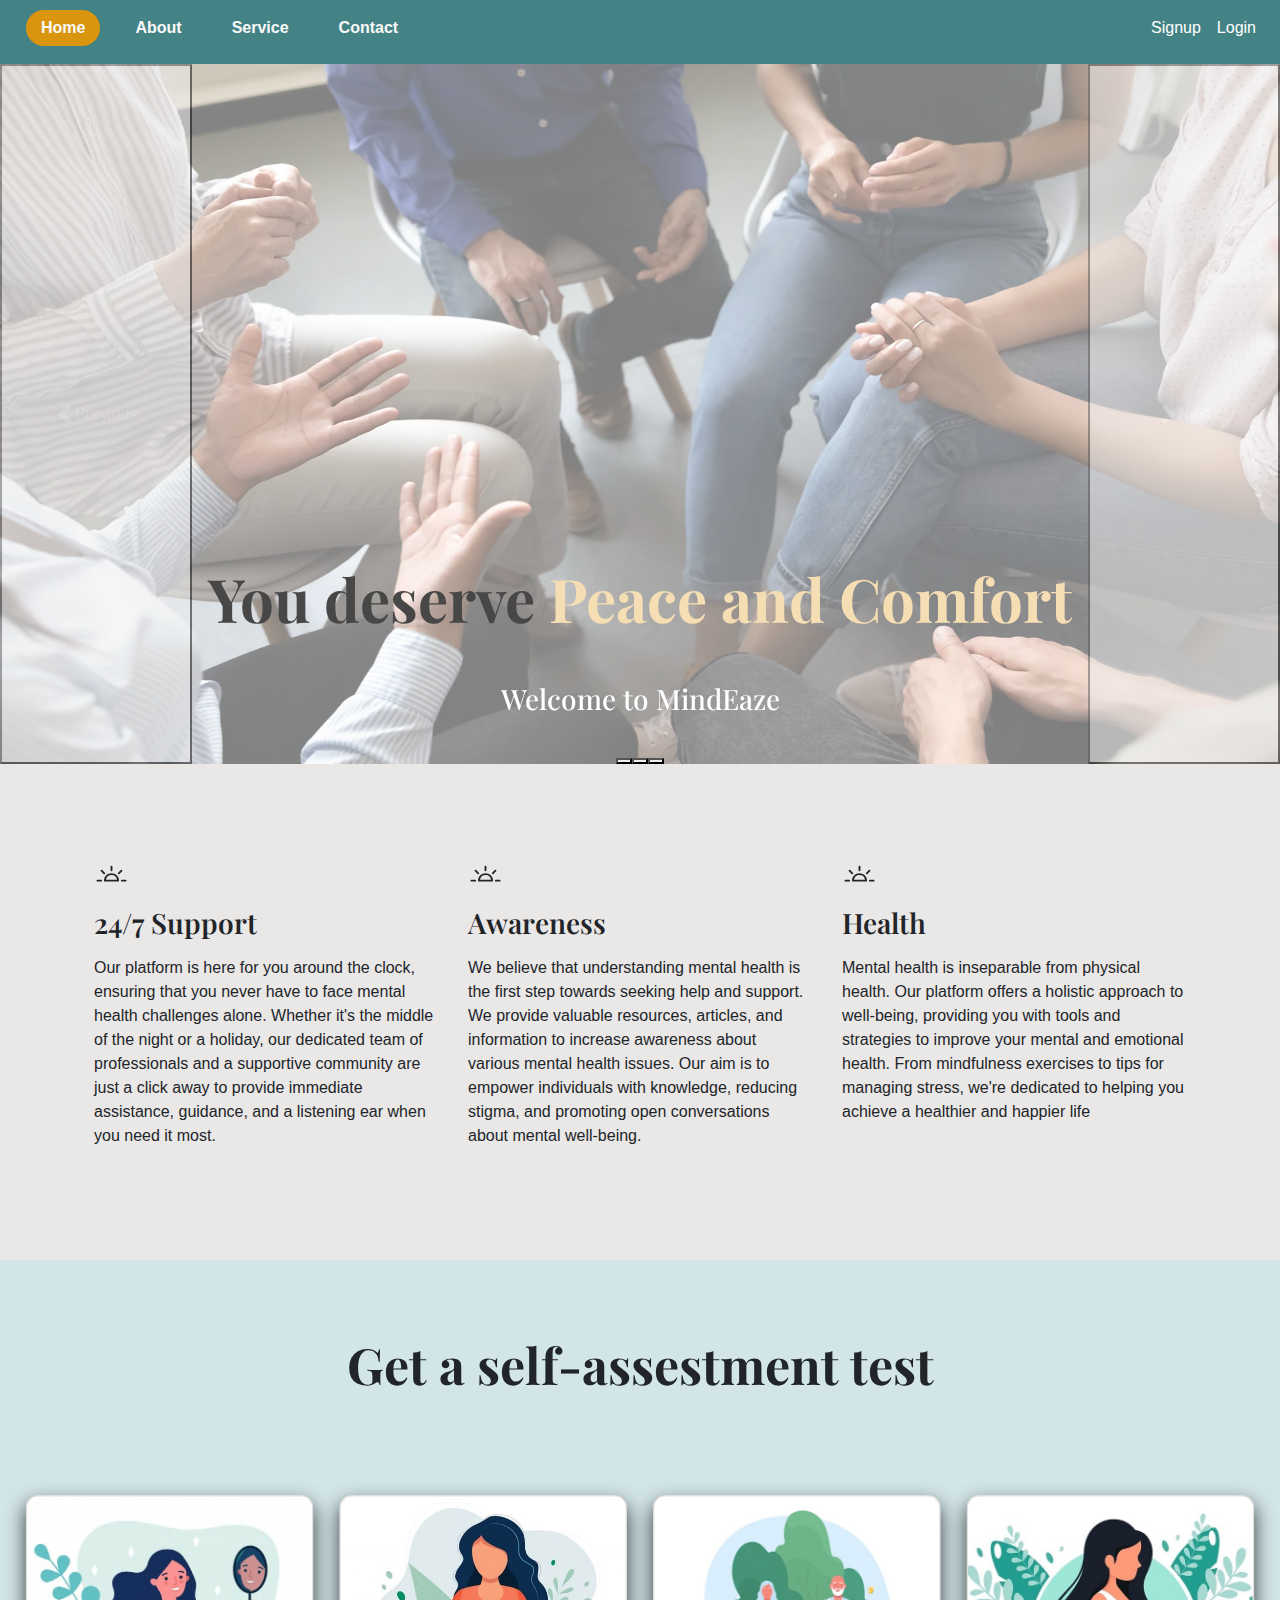
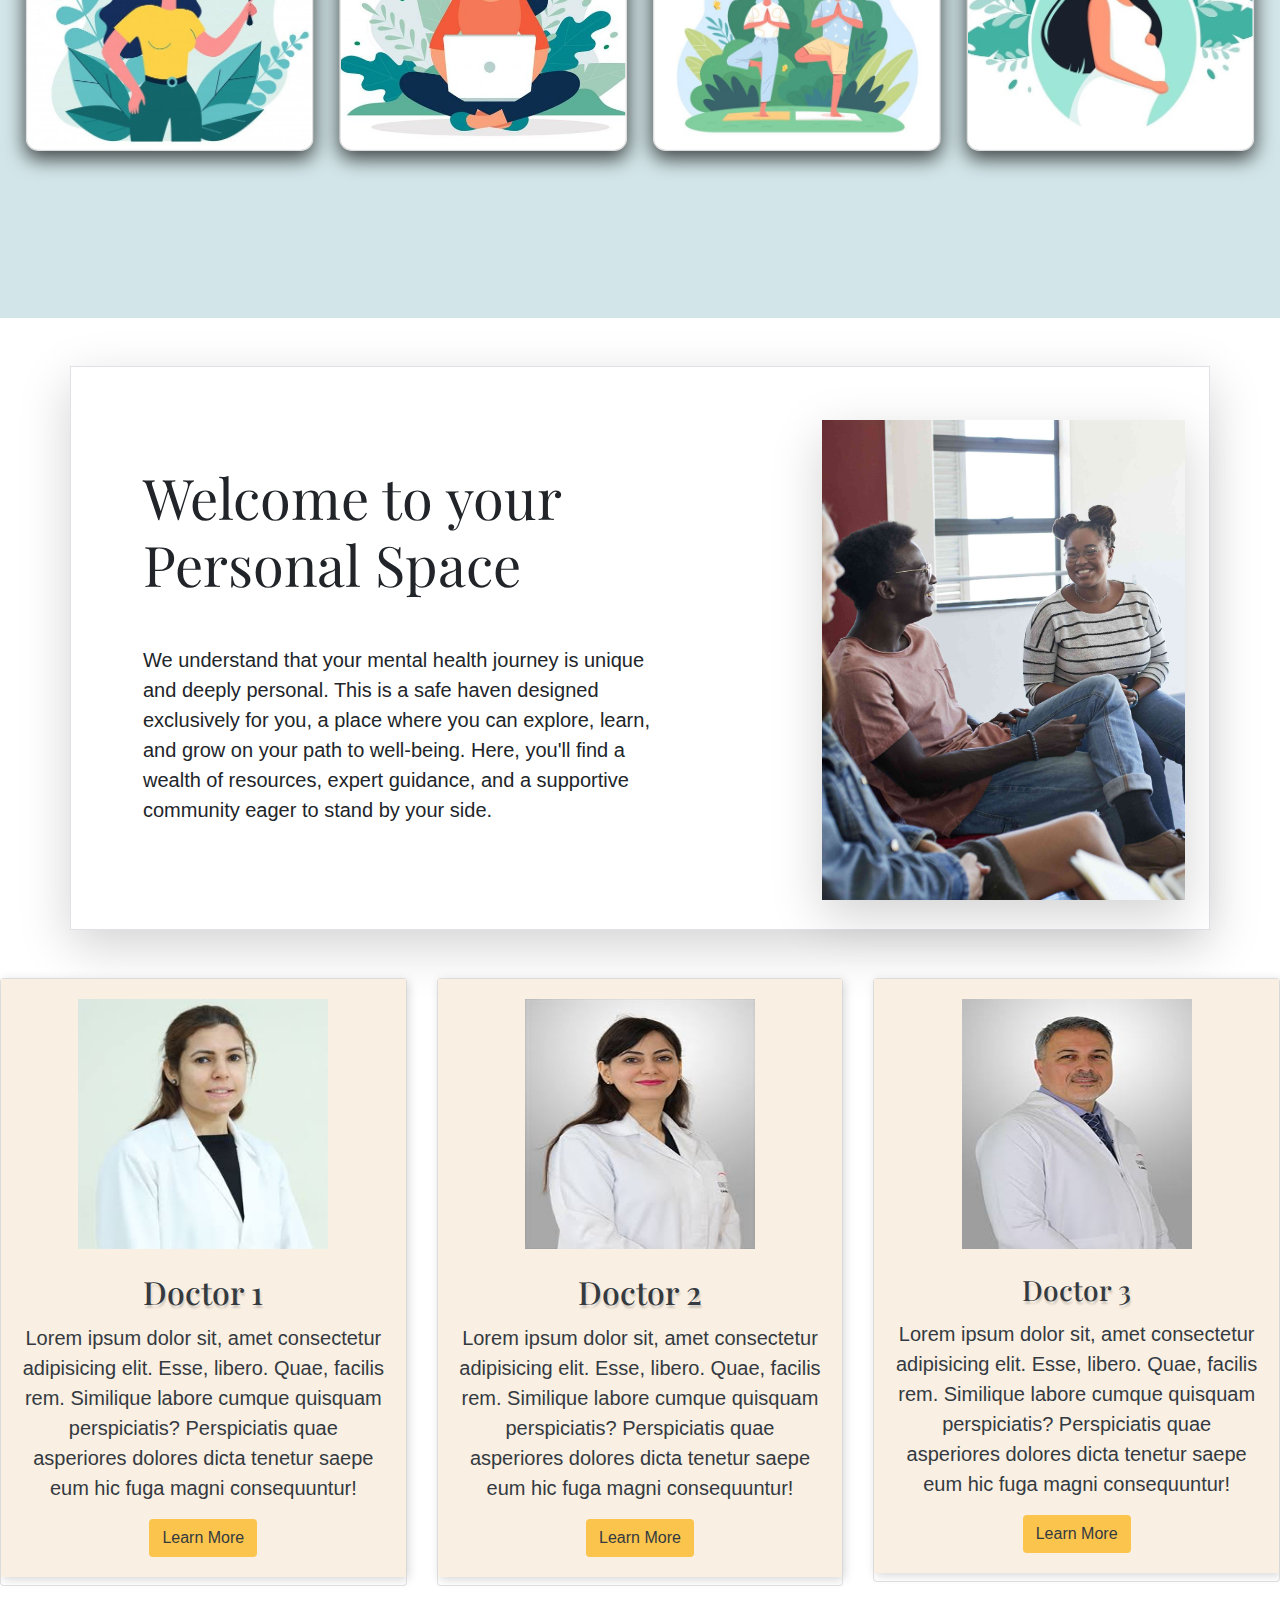
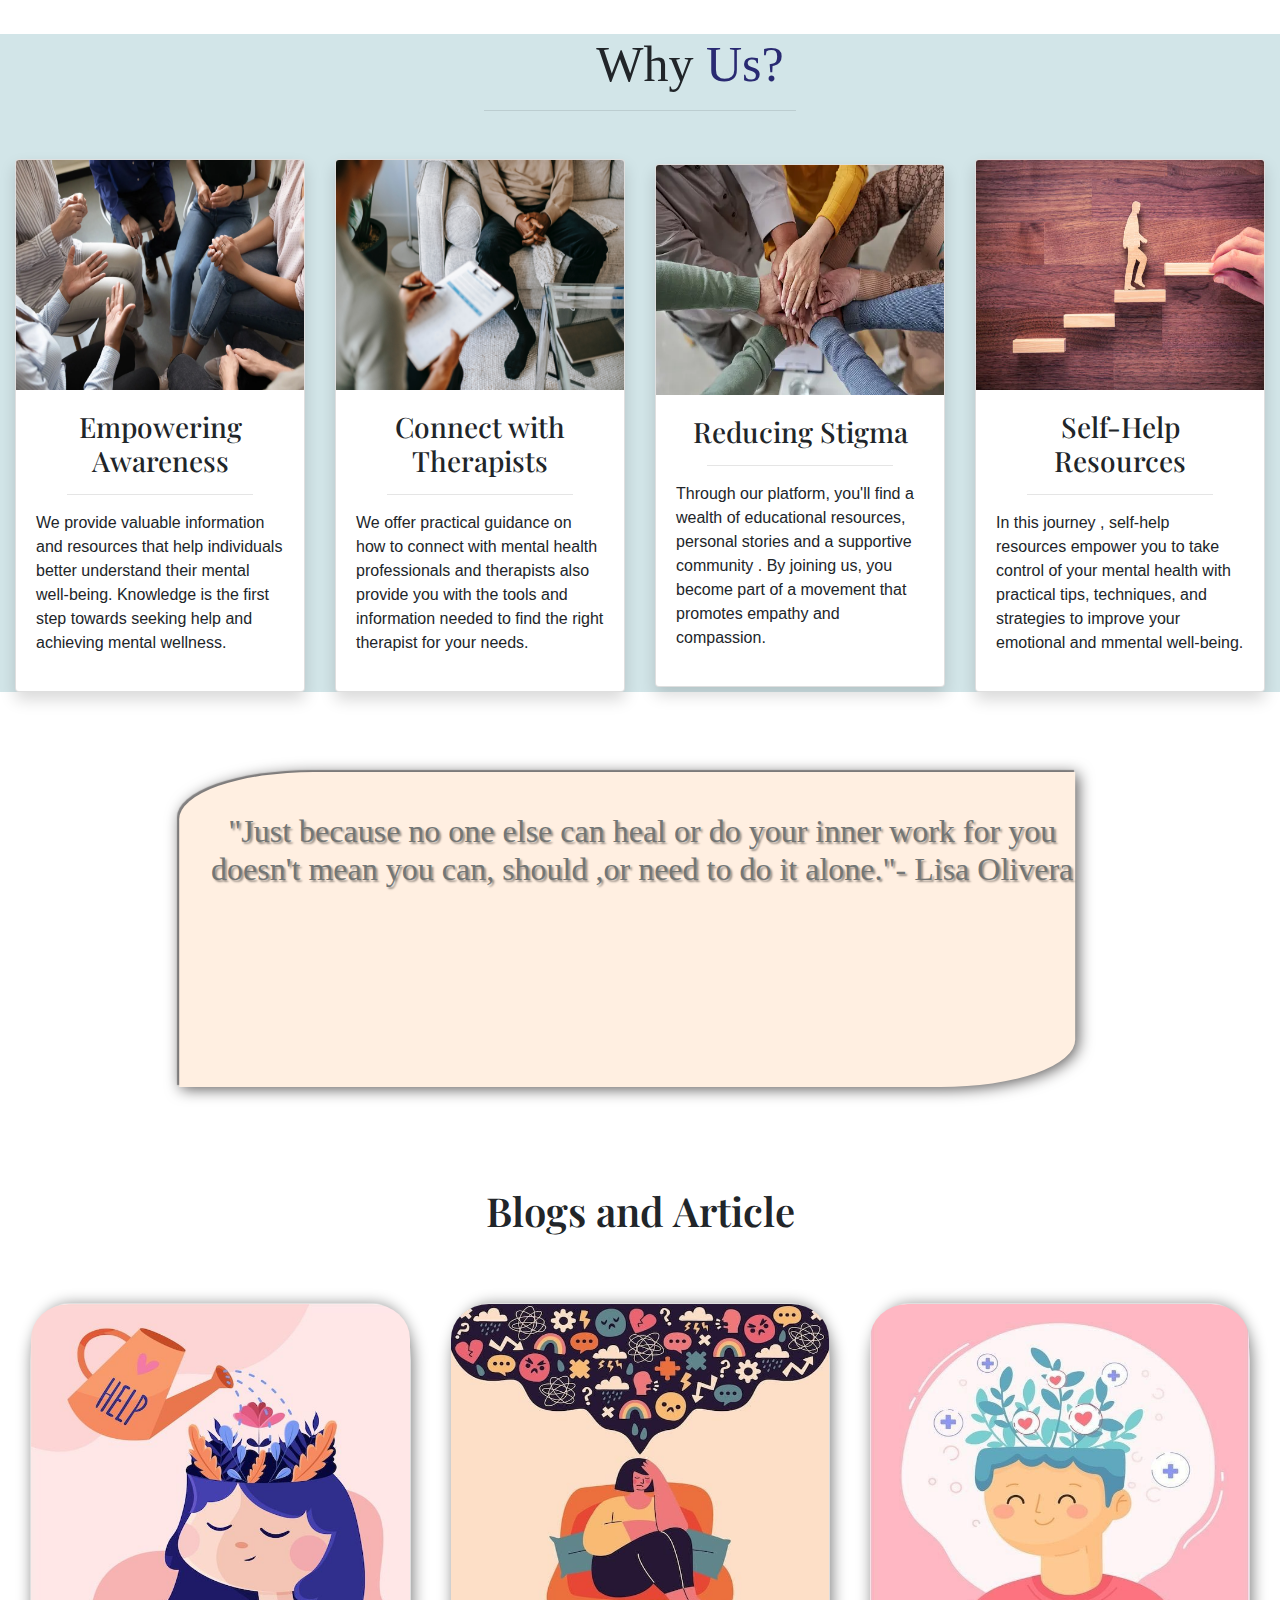
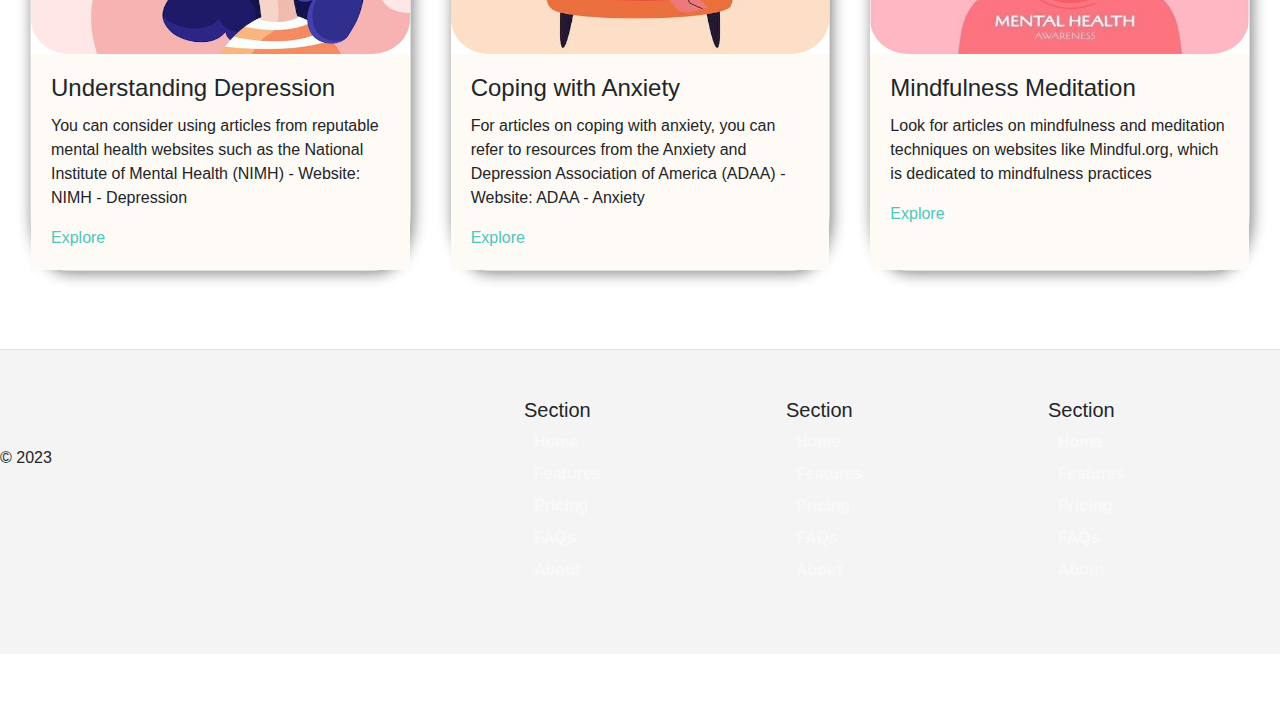
==== mern/public/index.html @ 0c5e336d "included the backend - krishna" ====
<!DOCTYPE html>
<html lang="en">
<head>
    <meta charset="UTF-8">
    <meta name="viewport" content="width=device-width, initial-scale=1.0">
    <link href="https://cdn.jsdelivr.net/npm/bootstrap@5.3.2/dist/css/bootstrap.min.css" rel="stylesheet" integrity="sha384-T3c6CoIi6uLrA9TneNEoa7RxnatzjcDSCmG1MXxSR1GAsXEV/Dwwykc2MPK8M2HN" crossorigin="anonymous">
    <link href="./style.css" rel="stylesheet">
    <link href="./bootstrap.min (1).css" rel="stylesheet">
    <link rel="preconnect" href="https://fonts.googleapis.com">
    <link rel="stylesheet" href="https://cdn.jsdelivr.net/npm/bootstrap-icons@1.11.1/font/bootstrap-icons.css">
    <link href="https://cdn.jsdelivr.net/npm/bootstrap@5.3.2/dist/css/bootstrap.min.css" rel="stylesheet" integrity="sha384-T3c6CoIi6uLrA9TneNEoa7RxnatzjcDSCmG1MXxSR1GAsXEV/Dwwykc2MPK8M2HN" crossorigin="anonymous">
    <!-- Bootstrap CSS -->
    <link href="https://cdn.jsdelivr.net/npm/bootstrap@5.0.0-beta3/dist/css/bootstrap.min.css" rel="stylesheet"
        integrity="sha384-eOJMYsd53ii+scO/bJGFsiCZc+5NDVN2yr8+0RDqr0Ql0h+rP48ckxlpbzKgwra6" crossorigin="anonymous">
<link rel="preconnect" href="https://fonts.gstatic.com" crossorigin>
<link href="https://fonts.googleapis.com/css2?family=Playfair+Display&display=swap" rel="stylesheet">
    <title>Document</title>
    
</head>
<body>
  <!-- navigation bar -->
  <div class="header sticky-top">
    <nav class="navbar navbar-expand-md navbar-light pb-3">
       
        <div> 
             <nav class="nav">
                    <a href="#" class="active">Home</a>
                    <a href="#">About</a> 
                    <a href="#">Service</a>
                    <a href="#">Contact</a>
                </nav>
        </div>


        <button class="navbar-toggler" type="button" data-toggle="collapse" data-target="#my-navbar">
            <span class="navbar-toggler-icon"></span>
        </button>

        <div class="collapse navbar-collapse justify-content-end" id="my-navbar">
          <ul class="navbar-nav">
              <li class="nav-item">
                  <a class="nav-link" href="#" data-toggle="modal" data-target="#signup-modal" style="color: #fff; border-radius: 20px;">
                      <i class="fas fa-user"></i>Signup
                  </a>
              </li>
              <div class="nav-vl"></div>
              <li class="nav-item">
                  <a class="nav-link" href="#" data-toggle="modal" data-target="#login-modal" style="color: #fff; border-radius: 20px;">
                      <i class="fas fa-sign-in-alt"></i>Login
                  </a>
               </li>
           </ul>
       </div>
    </nav>
</div>
    
           <!-- Carousel images slideshow -->
        <section class="second">
          <div id="carouselExampleCaptions" class="carousel slide">
            <div class="carousel-indicators">
              <button type="button" data-bs-target="#carouselExampleCaptions"    data-bs-slide-to="0" class="active" aria-current="true" aria-label="Slide 1"></button>
               <button type="button" data-bs-target="#carouselExampleCaptions" data-bs-slide-to="1" aria-label="Slide 2"></button>
               <button type="button" data-bs-target="#carouselExampleCaptions" data-bs-slide-to="2" aria-label="Slide 3"></button>
            </div>
            <div class="carousel-inner">
              <div class="carousel-item active">
                <img src="./images/doctor3.webp" class="d-block w-100" height="700"  alt="...">
                <div class="carousel-caption d-none d-md-block">
                   <h1 class="abc mb-5">You deserve <span>Peace and Comfort</span></h1>
                   <h3>Welcome to MindEaze</h3> 
                </div>
             </div>
              <div class="carousel-item">
                 <img src="./images/doctor1.jpg" class="d-block w-100 "  height="700" alt="...">
                 <div class="carousel-caption d-none d-md-block">
                  <h5>Second slide label</h5>
                  <p>Some representative placeholder content for the second slide.</p>
                </div>
              </div>
              <div class="carousel-item">
                  <img src="./images/doctor2.jpeg" class="d-block w-100"  height="700" alt="...">
                  <div class="carousel-caption d-none d-md-block">
                  <h5>Third slide label</h5>
                  <p>Some representative placeholder content for the third slide.</p>
                </div>
             </div>
            </div>

            <button class="carousel-control-prev" type="button"   data-bs-target="#carouselExampleCaptions" data-bs-slide="prev">
              <span class="carousel-control-prev-icon" aria-hidden="true"></span>
              <span class="visually-hidden">Previous</span>
            </button>
            <button class="carousel-control-next" type="button" data-bs-target="#carouselExampleCaptions" data-bs-slide="next">
              <span class="carousel-control-next-icon" aria-hidden="true"></span>
              <span class="visually-hidden">Next</span>
            </button>
          </div>  
        </section>

         
        <!-- awareness 24/7support section (just below carousel section) -->
        <section class="third">
            <div class="container px-4 py-5" id="featured-3">  
               <div class="row g-4 py-5 row-cols-1 row-cols-lg-3">
                  <div class="feature col">
                    <div class="feature-icon d-inline-flex align-items-center justify-content-center text-bg-warning bg-gradient fs-2 mb-3">
                        <svg xmlns="http://www.w3.org/2000/svg" width="35" height="30"   fill="currentColor" class="bi bi-brightness-alt-high" viewBox="0 0 16 16">
                            <path d="M8 3a.5.5 0 0 1 .5.5v2a.5.5 0 0 1-1 0v-2A.5.5 0 0 1 8 3zm8 8a.5.5 0 0 1-.5.5h-2a.5.5 0 0 1 0-1h2a.5.5 0 0 1 .5.5zm-13.5.5a.5.5 0 0 0 0-1h-2a.5.5 0 0 0 0 1h2zm11.157-6.157a.5.5 0 0 1 0 .707l-1.414 1.414a.5.5 0 1 1-.707-.707l1.414-1.414a.5.5 0 0 1 .707 0zm-9.9 2.121a.5.5 0 0 0 .707-.707L3.05 5.343a.5.5 0 1 0-.707.707l1.414 1.414zM8 7a4 4 0 0 0-4 4 .5.5 0 0 0 .5.5h7a.5.5 0 0 0 .5-.5 4 4 0 0 0-4-4zm0 1a3 3 0 0 1 2.959 2.5H5.04A3 3 0 0 1 8 8z"/>
                         </svg>
                    </div>
                    <h3 class="fs-2 text-body-emphasis mb-3">24/7 Support</h3>
                    <p>Our platform is here for you around the clock, ensuring that you never have to face mental health challenges alone. Whether it's the middle of the night or a holiday, our dedicated team of professionals and a supportive community are just a click away to provide immediate assistance, guidance, and a listening ear when you need it most.</p>
                   
                  </div>
                  <div class="feature col">
                    <div class="feature-icon d-inline-flex align-items-center justify-content-center text-bg-warning bg-gradient fs-2 mb-3">
                        <svg xmlns="http://www.w3.org/2000/svg"width="35" height="30" fill="currentColor" class="bi bi-brightness-alt-high" viewBox="0 0 16 16">
                            <path d="M8 3a.5.5 0 0 1 .5.5v2a.5.5 0 0 1-1 0v-2A.5.5 0 0 1 8 3zm8 8a.5.5 0 0 1-.5.5h-2a.5.5 0 0 1 0-1h2a.5.5 0 0 1 .5.5zm-13.5.5a.5.5 0 0 0 0-1h-2a.5.5 0 0 0 0 1h2zm11.157-6.157a.5.5 0 0 1 0 .707l-1.414 1.414a.5.5 0 1 1-.707-.707l1.414-1.414a.5.5 0 0 1 .707 0zm-9.9 2.121a.5.5 0 0 0 .707-.707L3.05 5.343a.5.5 0 1 0-.707.707l1.414 1.414zM8 7a4 4 0 0 0-4 4 .5.5 0 0 0 .5.5h7a.5.5 0 0 0 .5-.5 4 4 0 0 0-4-4zm0 1a3 3 0 0 1 2.959 2.5H5.04A3 3 0 0 1 8 8z"/>
                          </svg>
                    </div>
                    <h3 class="fs-2 text-body-emphasis mb-3 ">Awareness</h3>
                  
                    <p>We believe that understanding mental health is the first step towards seeking help and support. We provide valuable resources, articles, and information to increase awareness about various mental health issues. Our aim is to empower individuals with knowledge, reducing stigma, and promoting open conversations about mental well-being.
                    </p>
                    
                  </div>
                  <div class="feature col">
                    <div class="feature-icon d-inline-flex align-items-center justify-content-center text-bg-warning bg-gradient fs-2 mb-3">
                        <svg xmlns="http://www.w3.org/2000/svg" width="35" height="30" fill="currentColor" class="bi bi-brightness-alt-high" viewBox="0 0 16 16">
                            <path d="M8 3a.5.5 0 0 1 .5.5v2a.5.5 0 0 1-1 0v-2A.5.5 0 0 1 8 3zm8 8a.5.5 0 0 1-.5.5h-2a.5.5 0 0 1 0-1h2a.5.5 0 0 1 .5.5zm-13.5.5a.5.5 0 0 0 0-1h-2a.5.5 0 0 0 0 1h2zm11.157-6.157a.5.5 0 0 1 0 .707l-1.414 1.414a.5.5 0 1 1-.707-.707l1.414-1.414a.5.5 0 0 1 .707 0zm-9.9 2.121a.5.5 0 0 0 .707-.707L3.05 5.343a.5.5 0 1 0-.707.707l1.414 1.414zM8 7a4 4 0 0 0-4 4 .5.5 0 0 0 .5.5h7a.5.5 0 0 0 .5-.5 4 4 0 0 0-4-4zm0 1a3 3 0 0 1 2.959 2.5H5.04A3 3 0 0 1 8 8z"/>
                          </svg>
                        
                    </div>
                    <h3 class="fs-2 text-body-emphasis mb-3">Health</h3>
                    <p> Mental health is inseparable from physical health. Our platform offers a holistic approach to well-being, providing you with tools and strategies to improve your mental and emotional health. From mindfulness exercises to tips for managing stress, we're dedicated to helping you achieve a healthier and happier life</p>
                   
                     
                    
                  </div>
                </div>
              </div>
        </section>
         
         <!-- teens couples and adult section(user has to choose one) -->
        <section class="fourth">
          
        <h1>Get a self-assestment test</h1>
          <div class="gallery">
            <article class="card">
               <figure>
                <img src="./images/teens.jfif" width="100%"  >
                <figcaption>
                    <h3>Teens</h3>
                </figcaption>
             </figure>
            </article>
        
        <article class="card">
            <figure>
                <img src="./images/adults.jfif" width="100%"  >
                <figcaption>
                    <h3>Adults</h3>
                </figcaption>
            </figure>
        </article>
        <article class="card">
            <figure>
                <img src="./images/1,600+ Old People Yoga Illustrations, Royalty-Free Vector Graphics & Clip Art.jfif" width="100%"   >
                <figcaption>
                    <h3>Aged</h3>
                </figcaption>
            </figure>
        </article>
        <article class="card">
            <figure>
                <img src="./images/pregnent.jpg " width="100%"  >
                <figcaption>
                    <h3>Conceiving Women</h3>
                </figcaption>
            </figure>
        </article>
    </div>
</section>
<script src="./photos'/script.js"></script>
   

        <!-- 'welcome to your personal space' section  -->
        <div class="container my-5">
          <div class="row p-4 pb-0 pe-lg-0 pt-lg-5 align-items-center rounded-3 border shadow-lg">
            <div class="col-lg-7 p-3 p-lg-5 pt-lg-3">
              <h1 class="display-4 fw-bold lh-1 text-body-emphasis">Welcome to your Personal Space</h1>
              <p class="lead mt-5" >We understand that your mental health journey is unique and deeply personal. This is a safe haven designed exclusively for you, a place where you can explore, learn, and grow on your path to well-being. Here, you'll find a wealth of resources, expert guidance, and a supportive community eager to stand by your side. </p>
              <div class="d-grid gap-2 d-md-flex justify-content-md-start mb-4 mb-lg-3">
                
            </div>
          </div>
            <div class="col-lg-4 offset-lg-1 p-0 overflow-hidden shadow-lg">
                <img class="rounded-lg-3" src="./images/therpay2.jpg" alt="" width="720">
            </div>
          </div>
        </div>

        <!-- Therapist consultation section  -->

         <section class="seventh">
        <div class="row">
        <div class="col-12 col-md-12 col-lg-4">
          <div class="card text-center bg-white pb-2">
            <div class="card-body text-dark">
              <div class="img-area mb-4">
                <img src="./images/therapist (3).JPG" alt="sds" class="img-fluid">
              </div>
              <h2 class="card-title">Doctor 1</h2>
              <p class="lead">Lorem ipsum dolor sit, amet consectetur adipisicing elit. Esse, libero. Quae, facilis rem. Similique labore cumque quisquam perspiciatis? Perspiciatis quae asperiores dolores dicta tenetur saepe eum hic fuga magni consequuntur!</p>
              <button class="btn bg-warning text-dark">Learn More</button>
            </div>
          </div>
        </div>
        <div class="col-12 col-md-12 col-lg-4">
          <div class="card text-center bg-white pb-2">
            <div class="card-body text-dark">
              <div class="img-area mb-4">
                <img src="./images/therapist (1).JPG" alt="sds" class="img-fluid">
              </div>
              <h2 class="card-title">Doctor 2</h2>
              <p class="lead">Lorem ipsum dolor sit, amet consectetur adipisicing elit. Esse, libero. Quae, facilis rem. Similique labore cumque quisquam perspiciatis? Perspiciatis quae asperiores dolores dicta tenetur saepe eum hic fuga magni consequuntur!</p>
              <button class="btn bg-warning text-dark">Learn More</button>
            </div>
          </div>
        </div>
        <div class="col-12 col-md-12 col-lg-4">
          <div class="card text-center bg-white pb-2">
            <div class="card-body text-dark">
              <div class="img-area mb-4">
                <img src="./images/therapist (2).JPG" alt="sds" class="img-fluid">
              </div>
              <h3 class="card-title">Doctor 3</h2>
              <p class="lead">Lorem ipsum dolor sit, amet consectetur adipisicing elit. Esse, libero. Quae, facilis rem. Similique labore cumque quisquam perspiciatis? Perspiciatis quae asperiores dolores dicta tenetur saepe eum hic fuga magni consequuntur!</p>
              <button class="btn bg-warning text-dark">Learn More</button>
            </div>
          </div>
        </div>
      </div>
     </div>
    </section>

        <!-- 'why us' section -->
        <section class="fifth">
          
          <div class="container-fluid">
            <h1 class="text-center mt-5 display-3 fw-bold">Why <span class="theme-text">Us?</span></h1>
            <hr class="mx-auto mb-5 w-25">
            <div class="row mb-5">
                <div class="col-12 col-sm-6 col-md-3 m-auto">
                   
                    <div class="card shadow">
                        <img src="./images/doctor3.webp" height=230  alt="" class="card1-img-top">
                        <div class="card-body">
                            <h3 class="text-center">Empowering Awareness</h3>
                            <hr class="mx-auto w-75">
                            <p>
                                 We provide valuable information and resources that help individuals better understand their mental well-being. Knowledge is the first step towards seeking help and achieving mental wellness.
                            </p>
                        </div>
                    </div>
                    <!-- card ends here -->
                </div>
                <!-- col ends here -->
                <div class="col-12 col-sm-6 col-md-3 m-auto">
                    <!-- card starts here -->
                    <div class="card shadow">
                        <img src="./images/now2.jpg" height=230  alt="" class="card1-img-top">
                        <div class="card-body">
                            <h3 class="text-center">Connect with Therapists</h3>
                            <hr class="mx-auto w-75">
                            <p>
                                We offer practical guidance on how to connect with mental health professionals and therapists also provide you with the tools and information needed to find the right therapist for your needs.
                            </p>
                        </div>
                    </div>
                    <!-- card ends here -->
                </div>
                <!-- col ends here -->
                <div class="col-12 col-sm-6 col-md-3 m-auto">
                    <!-- card starts here -->
                    <div class="card shadow">
                        <img src="./images/awaew.webp" height=230  alt="" class="card1-img-top">
                        <div class="card-body">
                            <h3 class="text-center">Reducing Stigma </h3>
                            <hr class="mx-auto w-75">
                            <p>
                                Through our platform, you'll find a wealth of educational resources, personal stories and a supportive community . By joining us, you become part of a movement that promotes empathy and compassion.
                            </p>
                        </div>
                    </div>
                    <!-- card ends here -->
                </div>
                <!-- col ends here -->
                <div class="col-12 col-sm-6 col-md-3 m-auto">
                    <!-- card starts here -->
                    <div class="card shadow">
                        <img src="./images/self help.jpg" height=230  alt="" class="card1-img-top">
                        <div class="card-body">
                            <h3 class="text-center">Self-Help Resources</h3>
                            <hr class="mx-auto w-75">
                            <p>
                                In this journey , self-help resources empower you to take control of your mental health with practical tips, techniques, and strategies to improve your emotional and mmental well-being.
                            </p>
                        </div>
                    </div>
                    <!-- card ends here -->
                </div>
                <!-- col ends here -->
            </div>
        </div>
    
        </section>

              <!-- Quotation section -->
              <div class="masthead" >
                <div class=" d-flex justify-content-center align-item-center">
                   <h1> "Just because no one else can heal or do your inner work for you doesn't mean you can, should ,or need to do it alone."- Lisa Olivera

                   </h1>
               </div>
            </div>
           
            <!-- Blogs and Article -->
            <div class="mann">
            <h1 >Blogs and Article</h1>
            <div class="card-group" style="gap: 40px; padding:30px;" >
              <div class="card snehil" style="border-radius: 10%;">
                <img src="./images/down card.jfif" class="card-img-top" height=350 alt="..." style="border-radius: 10%;">
                <div class="card-body">
                  <h4 class="card-title">Understanding Depression</h4>
                  <p class="card-text"> You can consider using articles from reputable mental health websites such as the National Institute of Mental Health (NIMH) - Website: NIMH - Depression</p>
                  <a href="https://www.nimh.nih.gov/health/topics/depression">Explore</a>
                </div>
               
              </div>
              <div class="card snehil" style="border-radius: 10%;">
                <img src="./images/WhatsApp Image 2023-09-24 at 2.48.57 AM (1).jpeg" class="card-img-top" height=350 alt="..." style="border-radius: 10%;">
                <div class="card-body">
                  <h4 class="card-title">Coping with Anxiety</h4>
                  <p class="card-text">For articles on coping with anxiety, you can refer to resources from the Anxiety and Depression Association of America (ADAA) - 
                    Website: ADAA - Anxiety</p>
                    <a href="https://adaa.org/understanding-anxiety">Explore</a>
                </div>
               
              </div>
              <div class="card snehil" style="border-radius: 10%;">
                <img src="./images/WhatsApp Image 2023-09-24 at 2.48.57 AM.jpeg" class="card-img-top" height=350 alt="..." style="border-radius: 10%;">
                <div class="card-body">
                  <h4 class="card-title">Mindfulness Meditation</h4>
                  <p class="card-text">Look for articles on mindfulness and meditation techniques on websites like Mindful.org, which is dedicated to mindfulness practices  </p>
                  <a href="https://www.mindful.org/">Explore</a>
                </div>
                
              </div>
            </div>
          </div>

       <!-- footer section -->
        <section class="sixth">
          <footer class="row row-cols-1 row-cols-sm-2 row-cols-md-5 py-5 my-5 border-top">
            <div class="col mb-3">
              <a href="/" class="d-flex align-items-center mb-3 link-body-emphasis text-decoration-none">
                <svg class="bi me-2" width="40" height="32"><use xlink:href="#bootstrap"></use></svg>
              </a>
              <p class="text-body-secondary">© 2023</p>
            </div>
        
            <div class="col mb-3">
        
            </div>
        
            <div class="col mb-3">
              <h5>Section</h5>
              <ul class="nav flex-column">
                <li class="nav-item mb-2"><a href="#" class="nav-link p-0 text-body-secondary">Home</a></li>
                <li class="nav-item mb-2"><a href="#" class="nav-link p-0 text-body-secondary">Features</a></li>
                <li class="nav-item mb-2"><a href="#" class="nav-link p-0 text-body-secondary">Pricing</a></li>
                <li class="nav-item mb-2"><a href="#" class="nav-link p-0 text-body-secondary">FAQs</a></li>
                <li class="nav-item mb-2"><a href="#" class="nav-link p-0 text-body-secondary">About</a></li>
              </ul>
            </div>
        
            <div class="col mb-3">
              <h5>Section</h5>
              <ul class="nav flex-column">
                <li class="nav-item mb-2"><a href="#" class="nav-link p-0 text-body-secondary">Home</a></li>
                <li class="nav-item mb-2"><a href="#" class="nav-link p-0 text-body-secondary">Features</a></li>
                <li class="nav-item mb-2"><a href="#" class="nav-link p-0 text-body-secondary">Pricing</a></li>
                <li class="nav-item mb-2"><a href="#" class="nav-link p-0 text-body-secondary">FAQs</a></li>
                <li class="nav-item mb-2"><a href="#" class="nav-link p-0 text-body-secondary">About</a></li>
              </ul>
            </div>
        
            <div class="col mb-3">
              <h5>Section</h5>
              <ul class="nav flex-column">
                <li class="nav-item mb-2"><a href="#" class="nav-link p-0 text-body-secondary">Home</a></li>
                <li class="nav-item mb-2"><a href="#" class="nav-link p-0 text-body-secondary">Features</a></li>
                <li class="nav-item mb-2"><a href="#" class="nav-link p-0 text-body-secondary">Pricing</a></li>
                <li class="nav-item mb-2"><a href="#" class="nav-link p-0 text-body-secondary">FAQs</a></li>
                <li class="nav-item mb-2"><a href="#" class="nav-link p-0 text-body-secondary">About</a></li>
              </ul>
            </div>
          </footer>
        </section>


        <!-- Sign up form -->
        <div class="modal fade" id="signup-modal" tabindex="-1" role="dialog" aria-labelledby="signup-heading" aria-hidden="true">
          <div class="modal-dialog" role="document">
              <div class="modal-content">
                  <div class="modal-header">
                      <h5 class="modal-title" id="signup-heading">Signup</h5>
                      <button type="button" class="close" data-dismiss="modal" aria-label="Close">
                          <span aria-hidden="true">&times;</span>
                      </button>
                  </div>
      
                  <div class="modal-body">
                      <form id="signup-form" class="form" role="form" action="/signup" method="post">
                          <div class="input-group form-group">
                              <div class="input-group-prepend">
                                  <span class="input-group-text">
                                      <i class="fas fa-user"></i>
                                  </span>
                              </div>
                              <input type="text" class="form-control" name="full_name" placeholder="Full Name" maxlength="30" required>
                          </div>
      
                          <div class="input-group form-group">
                              <div class="input-group-prepend">
                                  <span class="input-group-text">
                                      <i class="fas fa-phone-alt"></i>
                                  </span>
                              </div>
                              <input type="text" class="form-control" name="phone" placeholder="Phone Number" maxlength="10" minlength="10" required>
                          </div>
      
                          <div class="input-group form-group">
                              <div class="input-group-prepend">
                                  <span class="input-group-text">
                                      <i class="fas fa-envelope"></i>
                                  </span>
                              </div>
                              <input type="email" class="form-control" name="email" placeholder="Email" required>
                          </div>
      
                          <div class="input-group form-group">
                              <div class="input-group-prepend">
                                  <span class="input-group-text">
                                      <i class="fas fa-lock"></i>
                                  </span>
                              </div>
                              <input type="password" class="form-control" name="password" placeholder="Password" minlength="6" required>
                          </div>
      
                          
      
                          <div class="form-group">
                              <span>I'm a</span>
                              <input type="radio" class="ml-3" id="gender-male" name="gender" value="male" /> Male
                              <label for="gender-male">
                              </label>
                              <input type="radio" class="ml-3" id="gender-female" name="gender" value="female" />
                              <label for="gender-female">
                                  Female
                              </label>
                          </div>
      
                          <div class="form-group">
                              <button type="submit" class="btn btn-block btn-primary">Create Account</button>
                          </div>
                      </form>
                  </div>
      
                  <div class="modal-footer">
                      <span>Already have an account?
                          <a href="#" data-dismiss="modal" data-toggle="modal" data-target="#login-modal">Login</a>
                      </span>
                  </div>
              </div>
          </div>
      </div>

      <!-- login-form -->
      <div class="modal fade" id="login-modal" tabindex="-1" role="dialog" aria-labelledby="login-heading" aria-hidden="true">
          <div class="modal-dialog modal-dialog-centered" role="document">
              <div class="modal-content">
                  <div class="modal-header">
                      <h5 class="modal-title" id="login-heading">Login</h5>
                      <button type="button" class="close" data-dismiss="modal" aria-label="Close">
                          <span aria-hidden="true">&times;</span>
                      </button>
                  </div>
      
                  <div class="modal-body">
                      <form id="login-form" class="form" role="form" action="/login" method="post">
                          <div class="input-group form-group">
                              <div class="input-group-prepend">
                                  <span class="input-group-text">
                                      <i class="fas fa-user"></i>
                                  </span>
                              </div>
                              <input type="email" class="form-control" name="email" placeholder="Email" required>
                          </div>
      
                          <div class="input-group form-group">
                              <div class="input-group-prepend">
                                  <span class="input-group-text">
                                      <i class="fas fa-lock"></i>
                                  </span>
                              </div>
                              <input type="password" class="form-control" name="password" placeholder="Password" minlength="6" required>
                          </div>
      
                          <div class="form-group">
                              <button type="submit" class="btn btn-block btn-primary">Login</button>
                          </div>
                      </form>
                  </div>
      
                  <div class="modal-footer">
                      <span>
                          <a href="#" data-dismiss="modal" data-toggle="modal" data-target="#signup-modal">Click here</a>
                          to register a new account
                      </span>
                  </div>
              </div>
          </div>
      </div>
      <script type="text/javascript" src="./jquery.js"></script>
      <script type="text/javascript" src="./bootstrap.min.js"></script>
       
    <script src="https://cdn.jsdelivr.net/npm/bootstrap@5.3.2/dist/js/bootstrap.bundle.min.js" integrity="sha384-C6RzsynM9kWDrMNeT87bh95OGNyZPhcTNXj1NW7RuBCsyN/o0jlpcV8Qyq46cDfL" crossorigin="anonymous"></script>
    <script src="https://cdn.jsdelivr.net/npm/bootstrap@5.0.0-beta3/dist/js/bootstrap.bundle.min.js"
    integrity="sha384-JEW9xMcG8R+pH31jmWH6WWP0WintQrMb4s7ZOdauHnUtxwoG2vI5DkLtS3qm9Ekf"
    crossorigin="anonymous"></script>

</body>
</html>
---- mern/public/style.css ----
h1,h2,h3{
    font-family: 'Playfair Display', serif;
}

.nav a {
    text-decoration:none;
    color:#697e7a;
    padding: 6px 15px;
    border-radius: 20px;
    margin: 0 10px;
    font-weight: 600;
}

nav a:hover, 
nav a.active {
    background:#1b453e;
    color: #f9f9f9;
}
.container{
    margin: 0;
    padding: 0;
}
.carousel-item img{
    opacity: 0.5;
}
.graback{
    background-color: #3e5fac;
    max-width: 100%;
    padding-right: 10px;
}
.third{
    background-color: rgb(234, 231, 231);
}
.fourth{
    background-color:   rgb(210, 229, 232);
    padding:75px ;
}

.fifth{
    background-color:  rgb(210, 229, 232);
}
.sixth{
   background-color: #f4f4f4;
}
.fifth h1{
   font-family: cursive;
   font-size: 50px;
   margin-left: 100px;
}
.car{
    margin-bottom: 100px;
}

body {
    overflow-x: hidden;
 }

.nav a {
    
    text-decoration:none;
    color:#f9f9f9;
    padding: 6px 15px;
    border-radius: 20px;
    margin: 0 10px;
    font-weight: 600;
    text-decoration: none;
    /* pointer-events: none; */
}
 li>i{
    color: aliceblue;
 }
nav a:hover, 
nav a.active {
    background:#d9950d;
    color: #f9f9f9;
}
.sticky-top{
    background-color: rgb(68, 131, 133);
}

#login-modal .modal-dialog {
    width: 350px;
    margin: auto;
 } 
 
 .modal-footer {
    background-color: #f4f4f4;
    justify-content: center;
 }
 .gallery {
    display: flex;
    justify-content: center;
    background-color: var(--background);
    gap: 16px;
    scale: 1.6;
 }
 .img-fluid{
   max-height: 250px;
   min-width: 230px;
 }
 
 .fourth .card {
    position: relative;
    left: 0px;
    width: 180px;
    height: 160px;
    background-color: rgb(255, 255, 255);
    border-radius: 8px;
    transition: 100ms all;
    transform-origin: center left;
    box-shadow : 0 5px 12px rgba(0, 0, 0, 0.7);
    outline: 1px solid var(--background);
    overflow: hidden;
 }
 
 .fourth .card img {
    height: 160px;
    object-fit:cover;
    border-radius: 4px;
 }
 .fourth .card:hover{
    cursor: pointer;
    transform: scale9(1.15);
 
 }
 .fourth .card:hover figcaption{
    font-size: 0.6rem;
    position: absolute;
    height: 80px;
    width: 180px;
    display: flex;
    align-items: end;
    background: linear-gradient(to top, rgba(0,0,0,0.9) 0%, rgba(0,0,0,0) 100%);
    color: white;
    left: 0px;
    bottom: 0px;
    padding-left: 12px;
    padding-bottom: 10px;
 
 }
 .fourth .card:hover ~ .card{
    font-weight: bold ;
    cursor: pointer;
    transform:  translateX(22px);
 }
 .gallery{
 padding:140px;
 }
 .fourth h1{
    text-align: center;
    font-weight: 700;
    font-size: 50px;
 }
 .third h2{
    font-family: cursive;
 }
 .third h3{
    font-weight: 600;
 
 }
 .abc h1{
    font-weight: 700;
    font-size: x-large;
 }
 .carousel-caption h1{
    font-weight: 700;
    font-size: 60px;
    color: rgb(72, 71, 71)
 }  
    
 .carousel-caption span{
    color: wheat;
 }
 .masthead  {
   margin-top: 80px;
   background-size: cover;
   padding-top: 40px;
  background-color: rgb(255, 239, 225);
   min-height: 35vh;
   width:70%;
   text-align: center;
   position: relative;
   color: rgb(43, 37, 37);
   text-shadow: 2px 2px 2px rgba(0, 0,0,0.4);
   transform: translateX(20%);
   /* border: 2px solid #666464; */
   box-shadow: 2px 2px 15px 0 rgb(90, 88, 88), -2px -2px 1px 0 rgb(144, 142, 142);
   border-radius: 15% 0% 15% 0%;
}


.masthead h1{
   font-size:2.5vw;
   justify-content:center;
   align-self:center;
   margin-left: 30px;
   font-family: cursive;
   color: #737675;
}
.color-overlay{
   position: absolute;
   width: 100%;
   height: 100%;
   background-color: rgba(0, 0,0,0.2);
}
@media (max-width: 768px) {
   .masthead{
       min-height: 20vh;
   
   }
   h1{
       font-size: calc(1.525rem + 3.3vw);
   }
}

/* .services .card-body i{
   font-size: 50px;
}
.services h1{
   margin-bottom: 40px;  
} */
.hat h1{
   padding:70px ;
   text-align:center;
   font-weight: 600;
}
.hat{
   background-color: rgb(192, 191, 191);
}
.mat{
   padding:30px;
}
.mann h1{
   text-align: center;
   font-size: 40px;
   font-weight: 600;
   padding-bottom: 30px;
  
}
.mann{
 padding-top: 100px;

}
.snehil{
   box-shadow: 2px 2px 15px 0 grey;
}
.mann .card-body{
   background-color:rgb(254, 250, 245) ;
}
.fifth{
   
   margin: 0px;
   padding: 0px;
   box-sizing: border-box;
}

.theme-text {
   color: #292a72;
 }
 
 .fifth .card-img-top {
   height: 200px;
   width: 100%;
 }
 .fifth .card {
   z-index: 1;
   overflow: hidden;
   transition: 0.5s;
 }
 .fifth .card:hover  {
   color: white;
 }
 .fifth .card::before {
   content: "";
   position: absolute;
   left: -100%;
   top: 0%;
   background: #3d3e7d;
   width: 100%;
   height: 100%;
   transition: 0.5s;
   z-index: -1;
 }
 .fifth .card:hover::before  {
   left: 0%;
   color: white;
 }
 .container-fluid {
   background-image: url("blob-scene-haikei.svg");
   background-position: center;
   background-size: cover;
 }
 .seventh .card-body {
      background-color: rgb(249, 239, 227);
      text-shadow: 1px 3px 2px #3333;  
      box-shadow: 2px 2px 10px 0 lightgrey;
 }
 .lead {
   text-shadow: none;
   font-size: 1.2rem;
 }
 .lead ~ .button {
   border-color: red;
 }
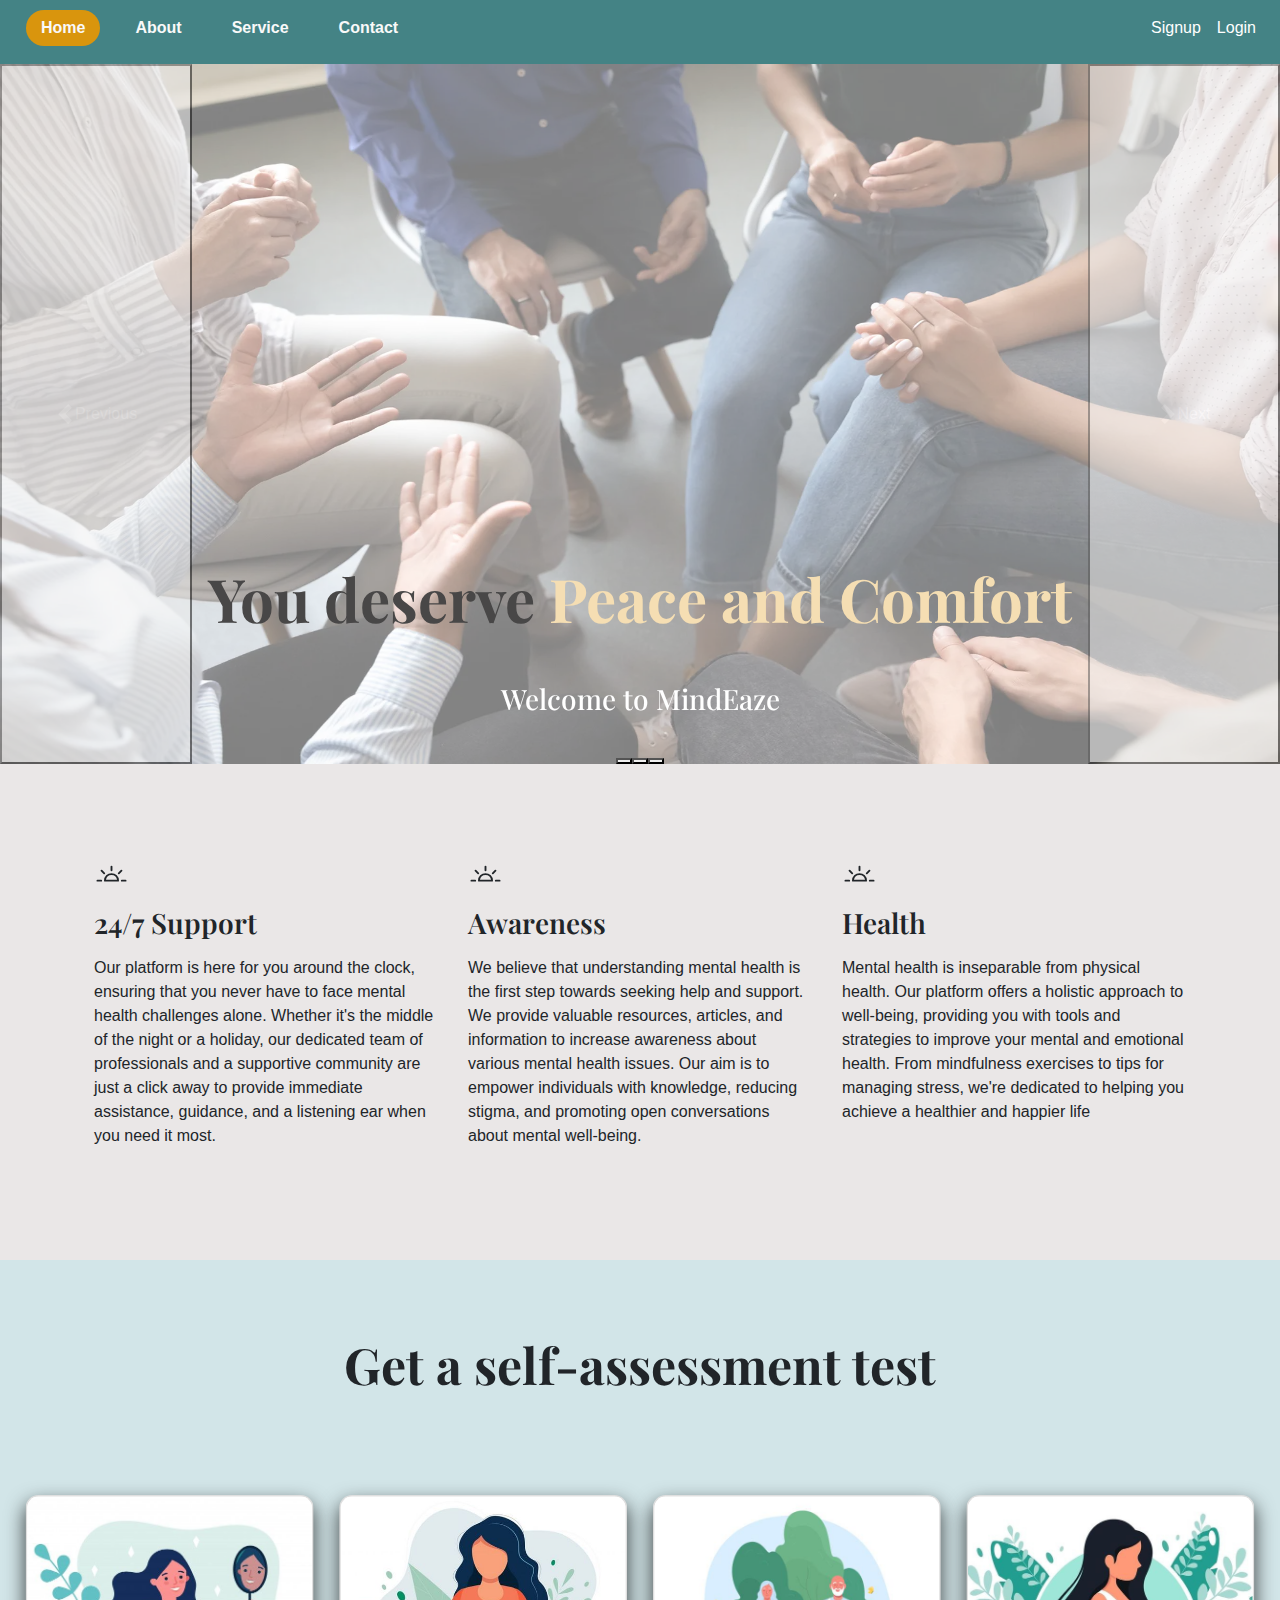
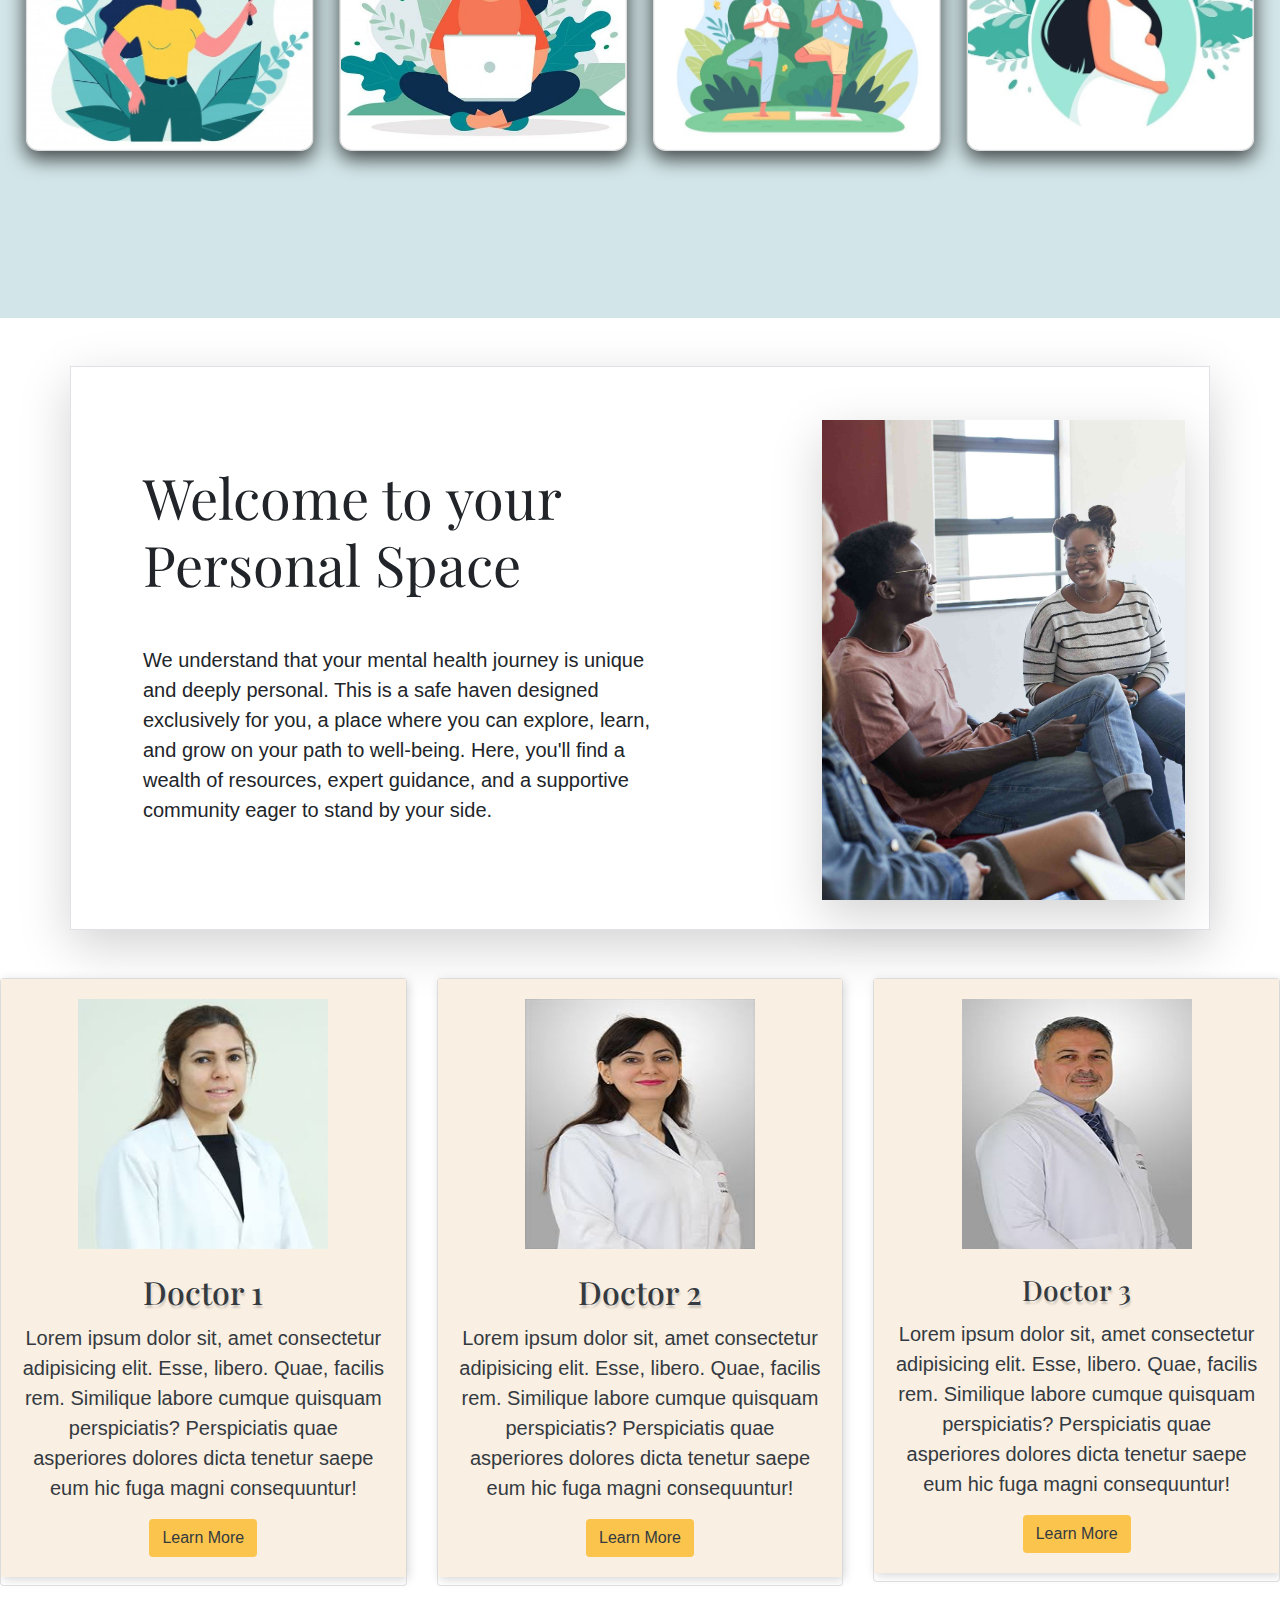
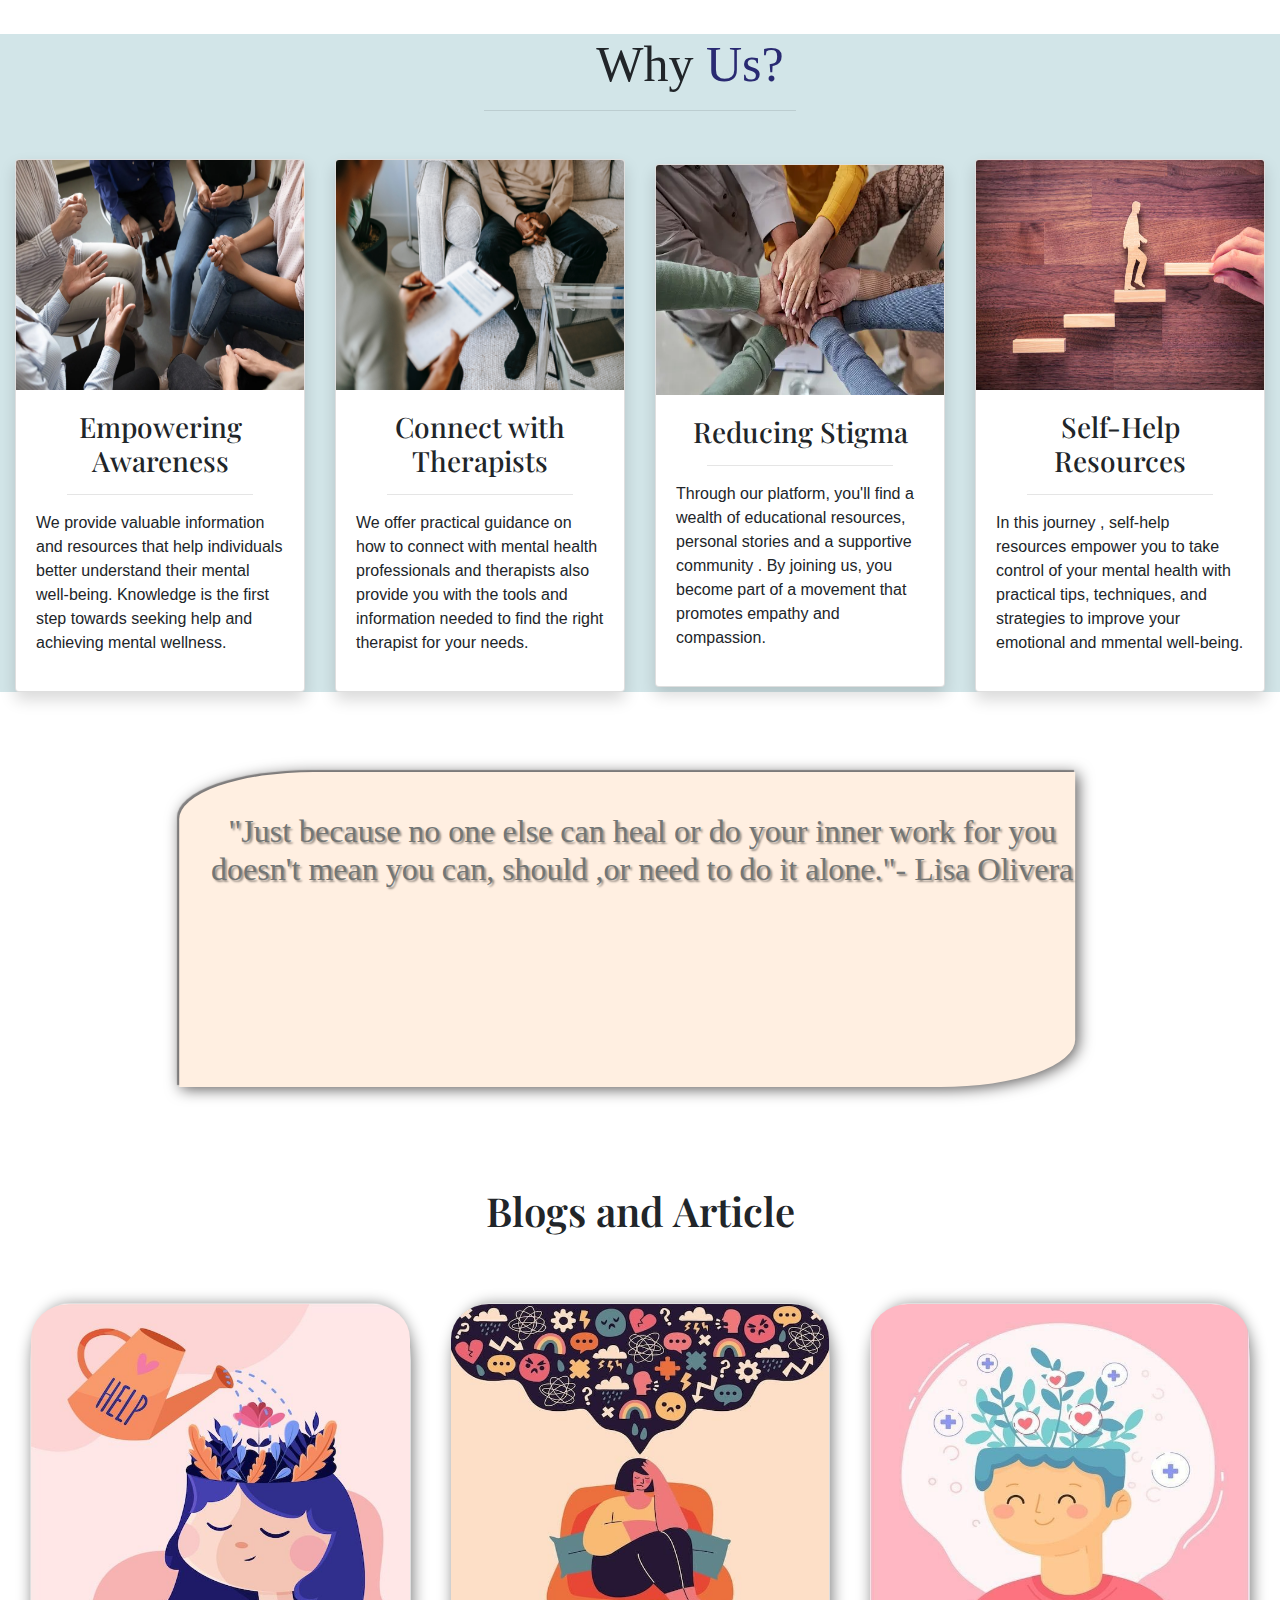
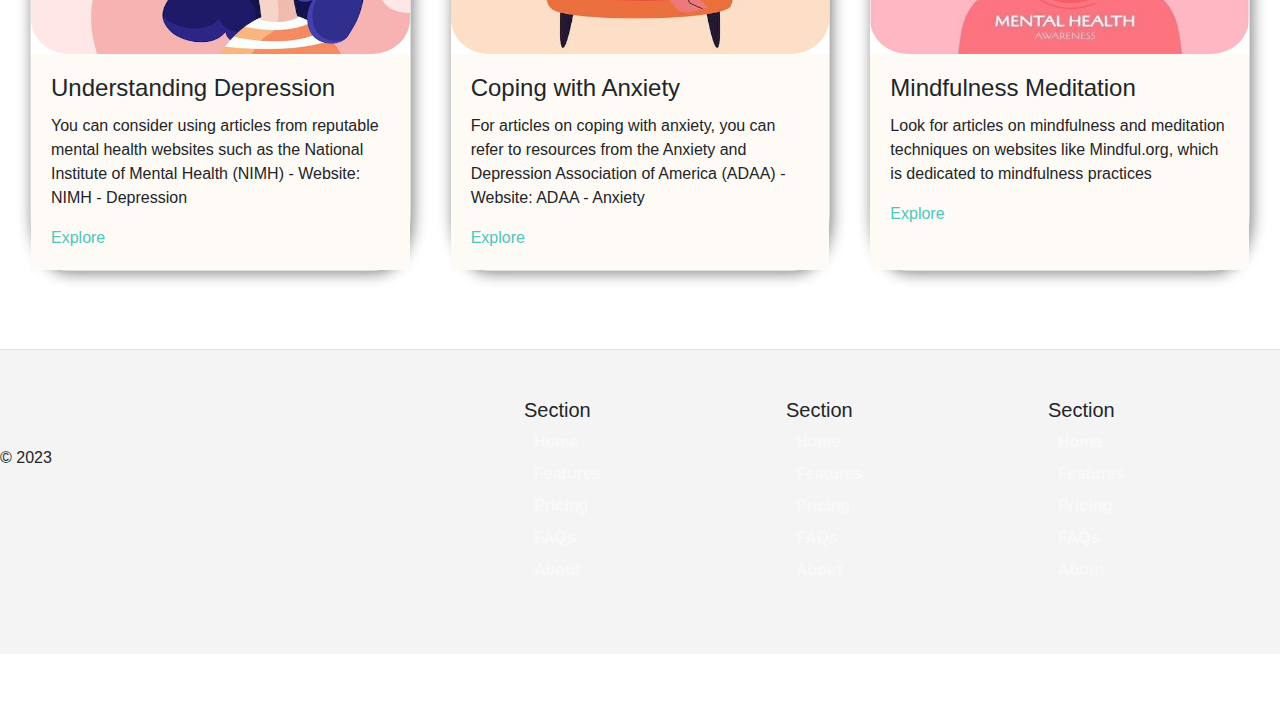
==== commit 0d1582cf: "added the quiz files by anshika" ====
--- a/mern/public/index.html
+++ b/mern/public/index.html
@@ -144,7 +144,7 @@
          <!-- teens couples and adult section(user has to choose one) -->
         <section class="fourth">
           
-        <h1>Get a self-assestment test</h1>
+        <h1>Get a self-assessment test</h1>
           <div class="gallery">
             <article class="card">
                <figure>
@@ -246,7 +246,6 @@
 
         <!-- 'why us' section -->
         <section class="fifth">
-          
           <div class="container-fluid">
             <h1 class="text-center mt-5 display-3 fw-bold">Why <span class="theme-text">Us?</span></h1>
             <hr class="mx-auto mb-5 w-25">
@@ -535,6 +534,7 @@
       </div>
       <script type="text/javascript" src="./jquery.js"></script>
       <script type="text/javascript" src="./bootstrap.min.js"></script>
+      <script type="text/javascript" src="./script.js"></script>
        
     <script src="https://cdn.jsdelivr.net/npm/bootstrap@5.3.2/dist/js/bootstrap.bundle.min.js" integrity="sha384-C6RzsynM9kWDrMNeT87bh95OGNyZPhcTNXj1NW7RuBCsyN/o0jlpcV8Qyq46cDfL" crossorigin="anonymous"></script>
     <script src="https://cdn.jsdelivr.net/npm/bootstrap@5.0.0-beta3/dist/js/bootstrap.bundle.min.js"
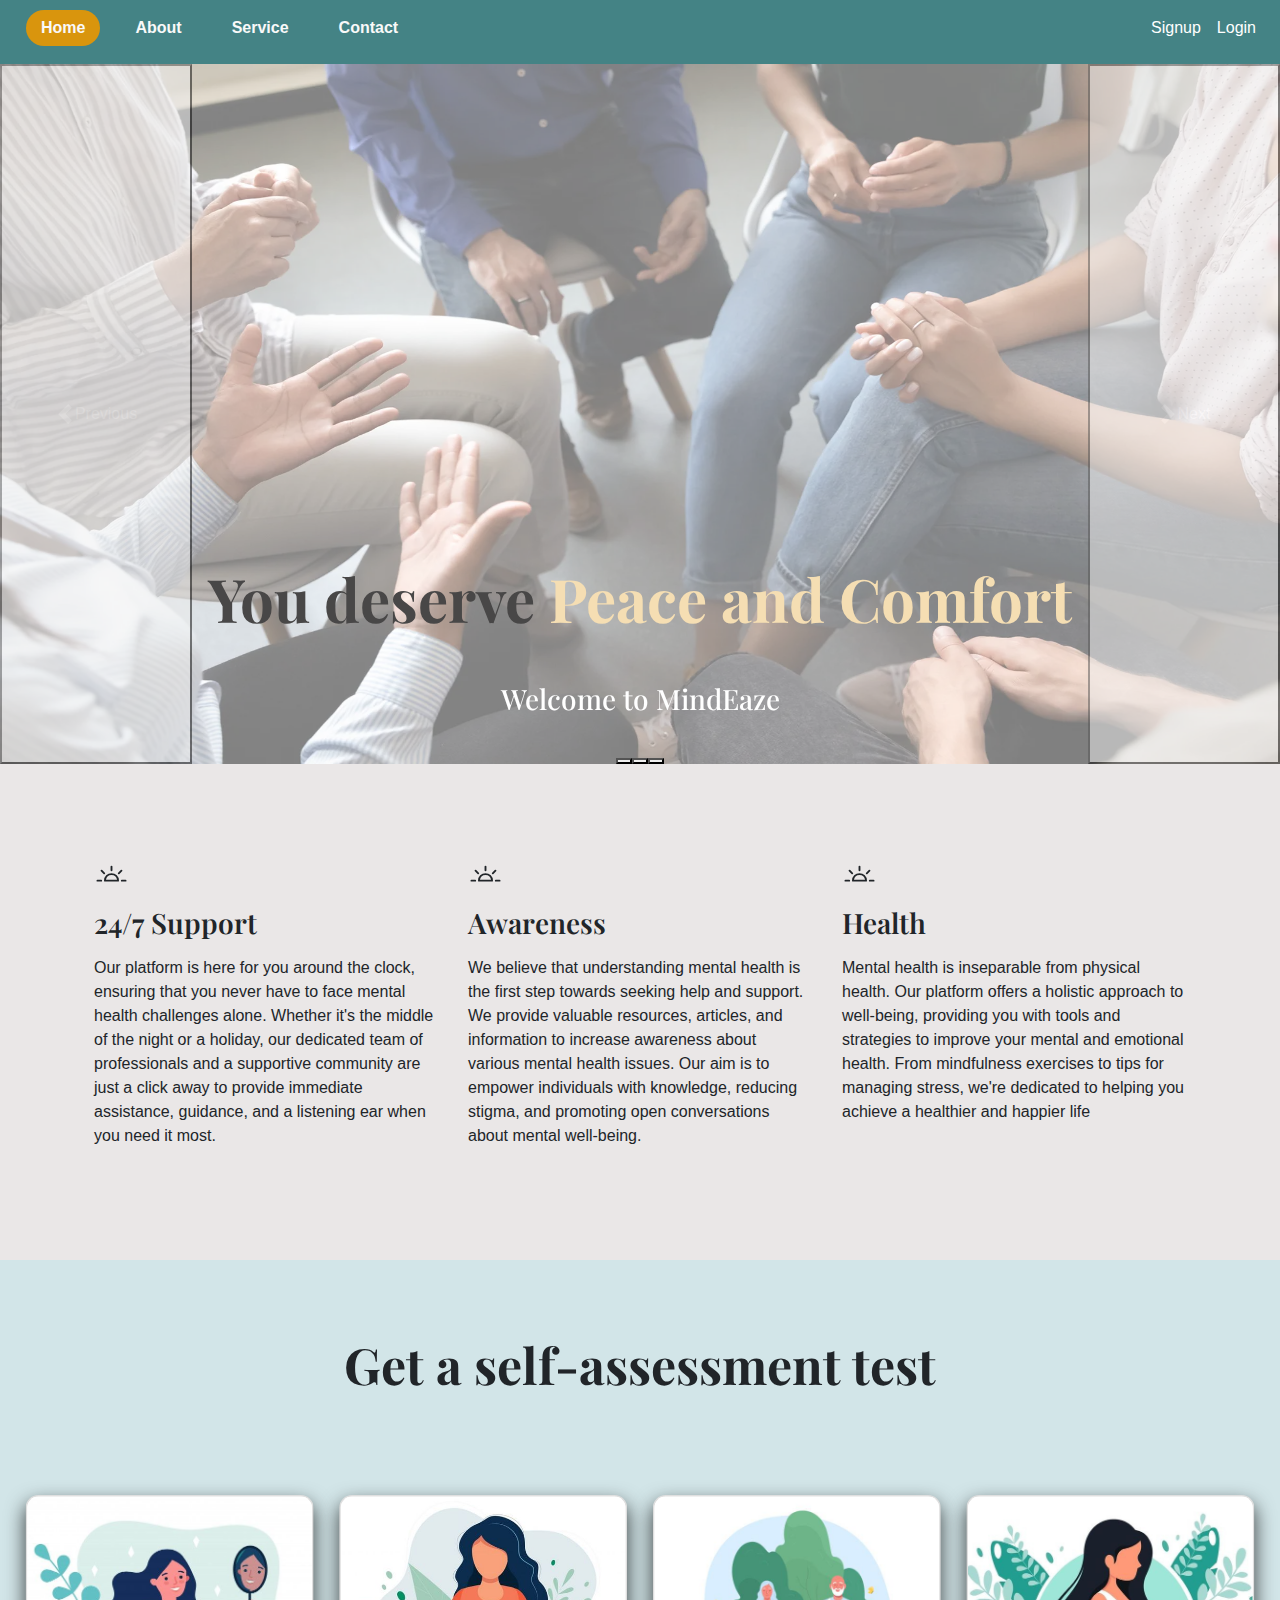
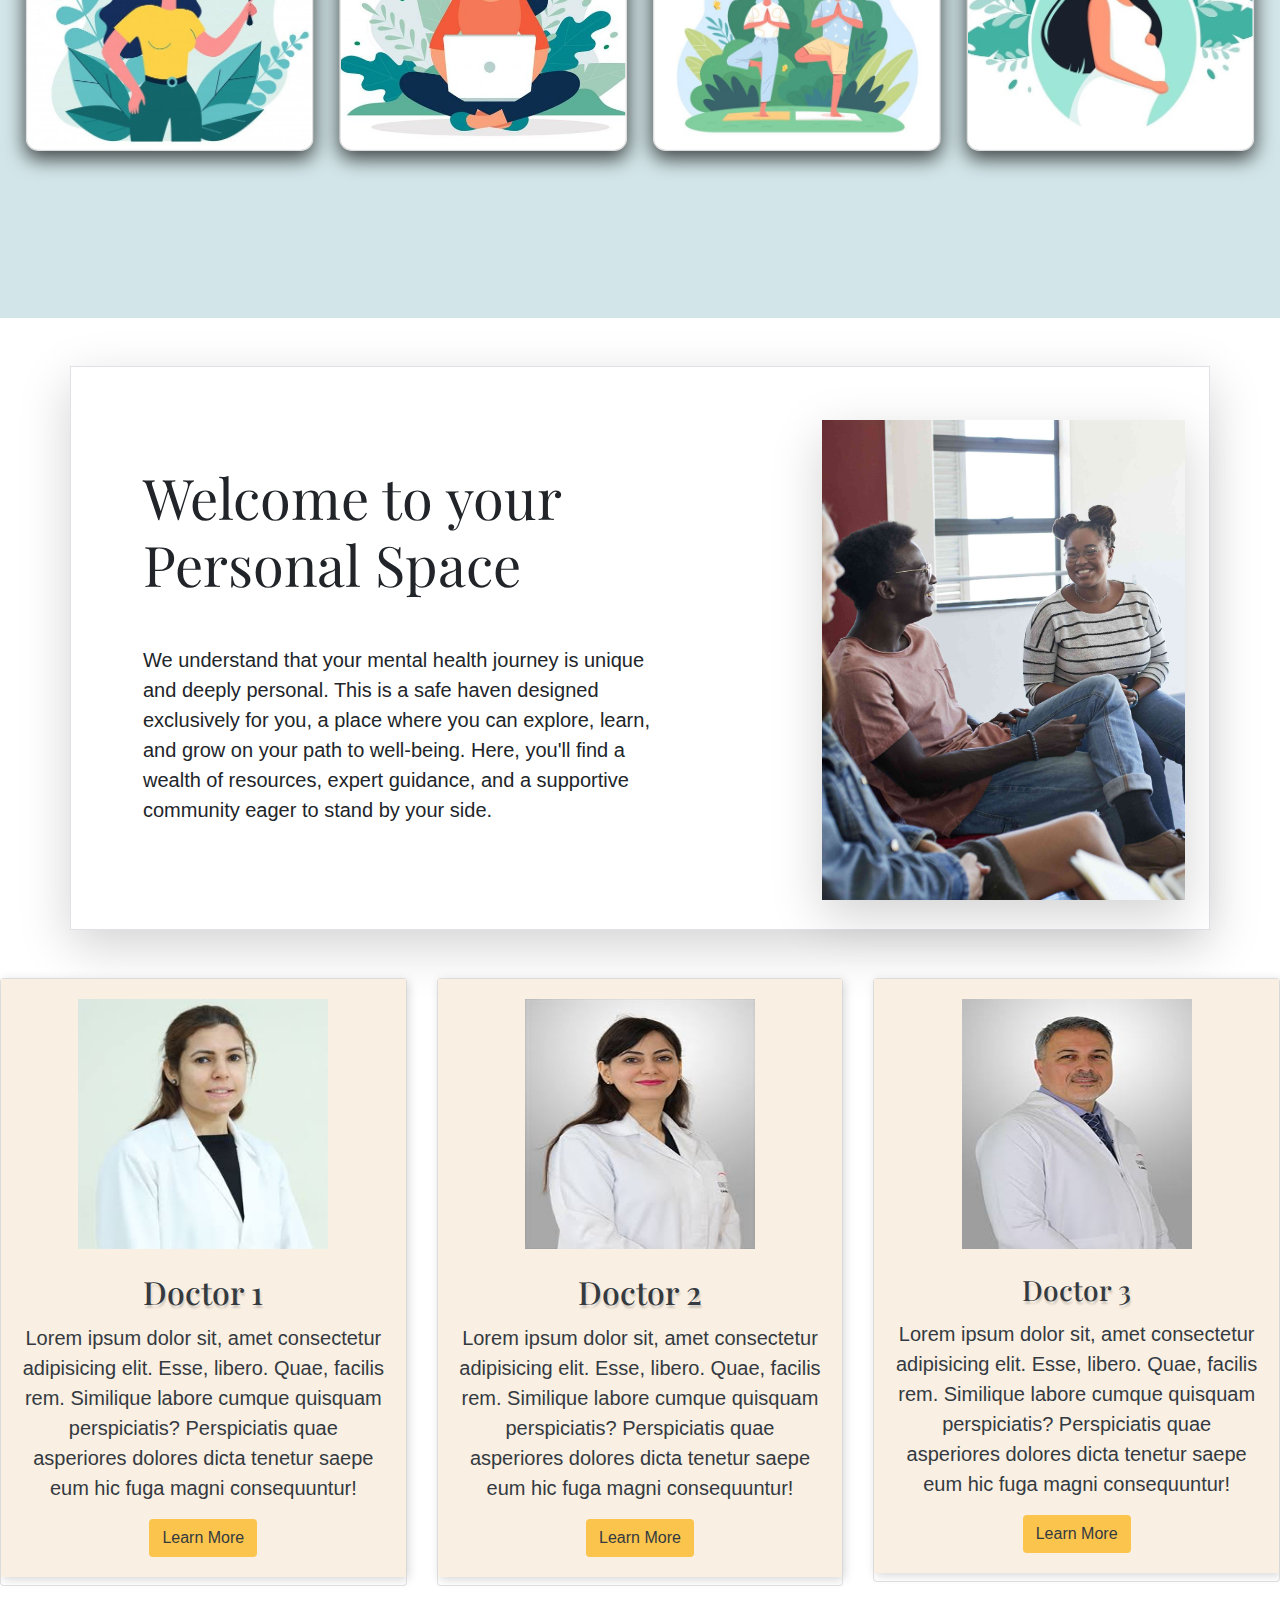
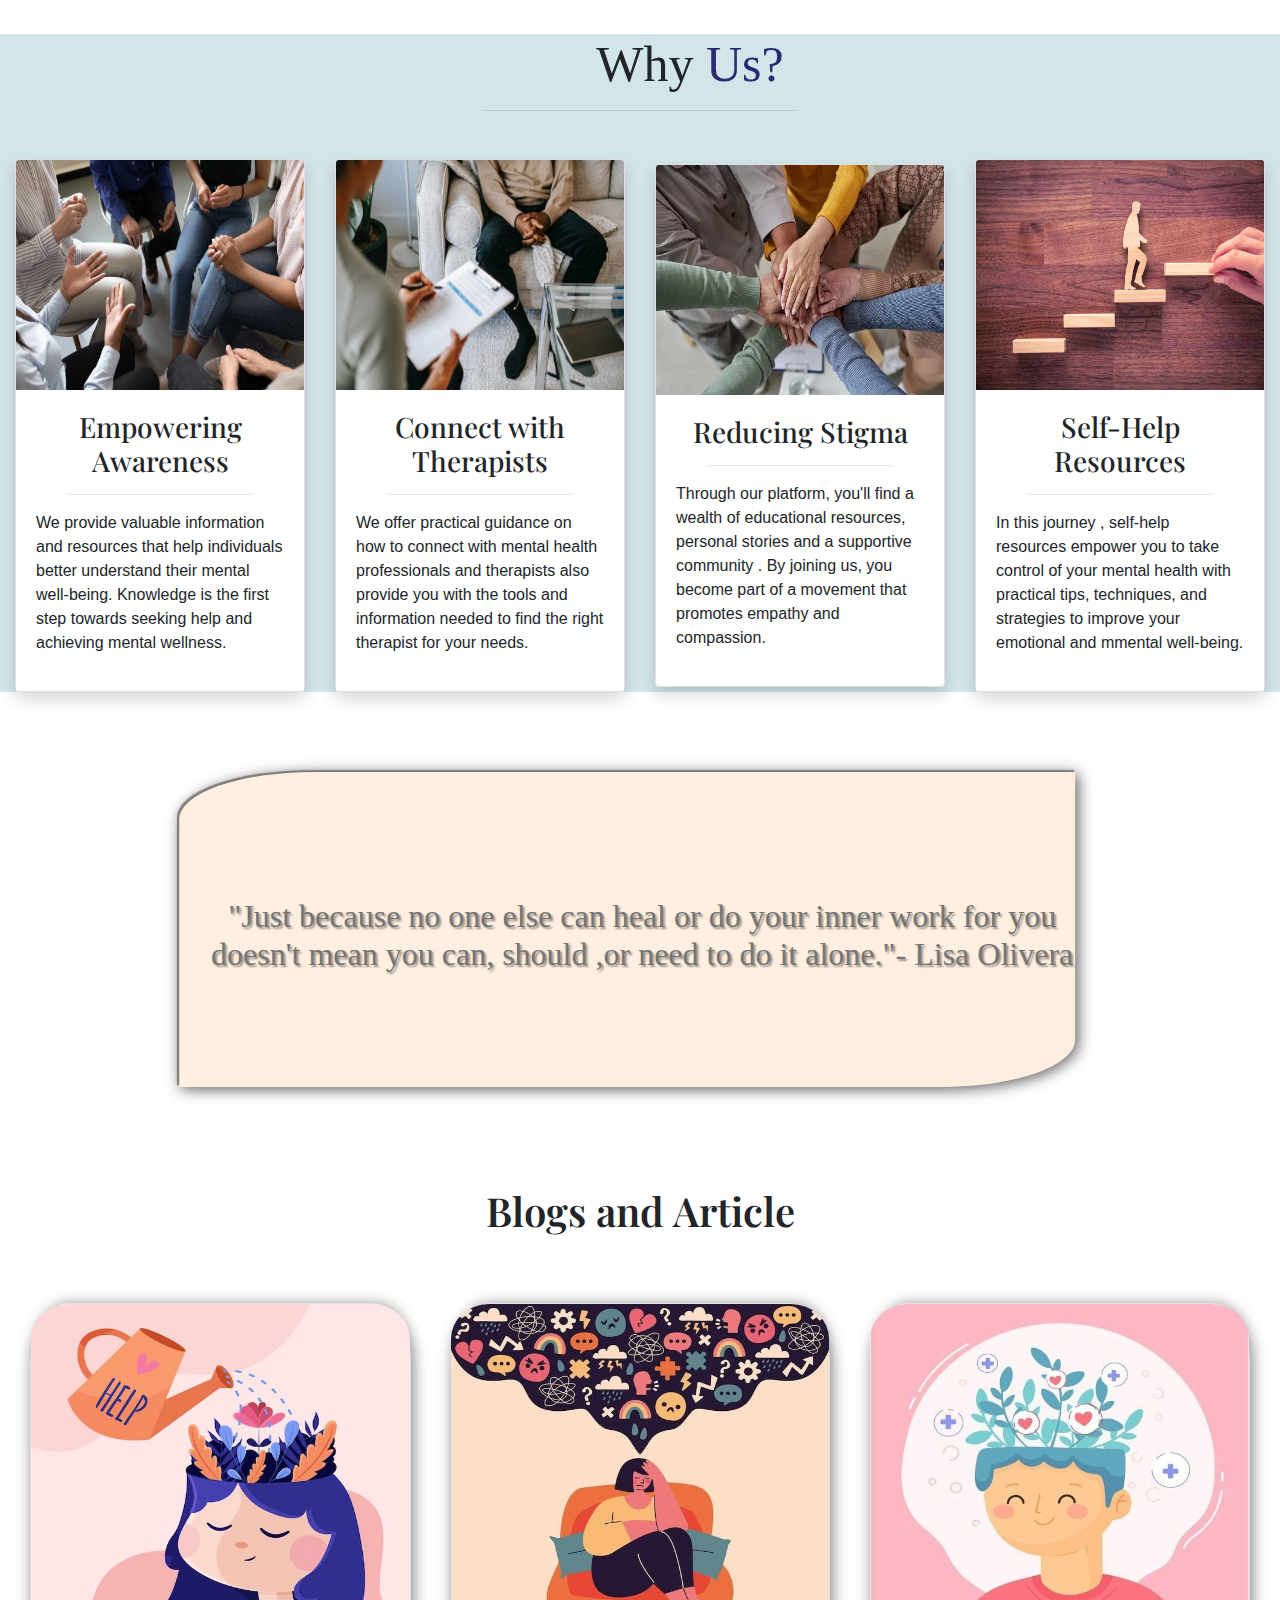
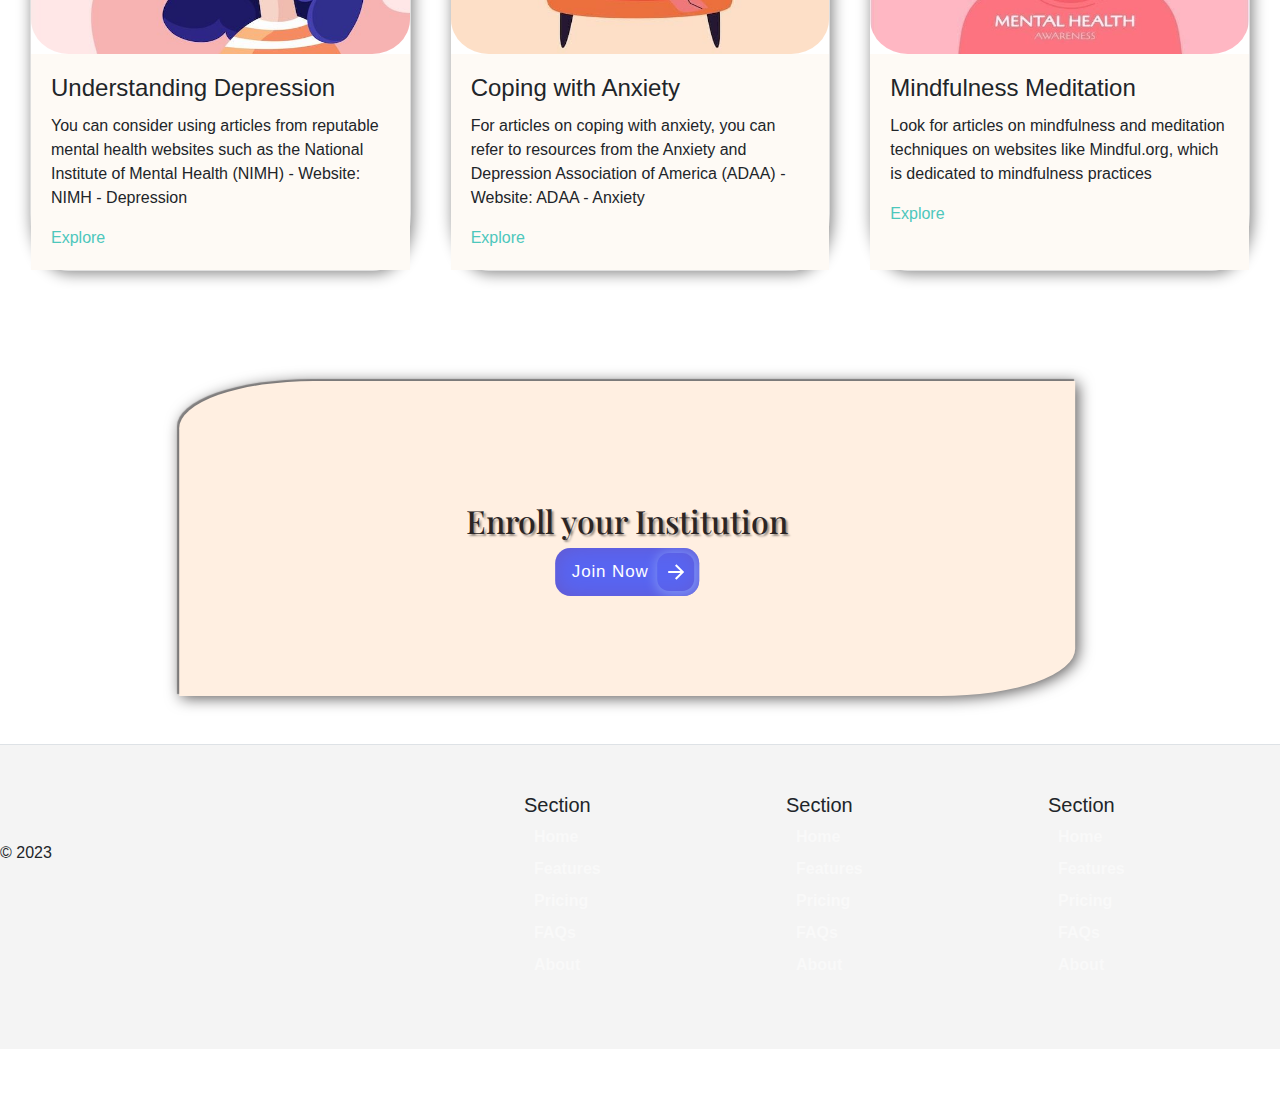
==== commit 90119789: "almost finished basic website" ====
--- a/mern/public/index.html
+++ b/mern/public/index.html
@@ -359,6 +359,15 @@
             </div>
           </div>
 
+          <div class="masthead">
+            <h2>Enroll your Institution</h2>
+            <button class="contactButton"> Join Now
+              <div class="iconButton">
+                <svg height="24" width="24" viewBox="0 0 24 24" xmlns="http://www.w3.org/2000/svg"><path d="M0 0h24v24H0z" fill="none"></path><path d="M16.172 11l-5.364-5.364 1.414-1.414L20 12l-7.778 7.778-1.414-1.414L16.172 13H4v-2z" fill="currentColor"></path></svg>
+              </div>
+            </button>
+          </div>
+
        <!-- footer section -->
         <section class="sixth">
           <footer class="row row-cols-1 row-cols-sm-2 row-cols-md-5 py-5 my-5 border-top">
--- a/mern/public/style.css
+++ b/mern/public/style.css
@@ -301,4 +301,57 @@
  }
  .lead ~ .button {
    border-color: red;
+ }
+ .contactButton {
+   background: rgba(88, 101, 242, 1);
+   color: white;
+   font-family: inherit;
+   padding: 0.45em;
+   padding-left: 1.0em;
+   font-size: 17px;
+   font-weight: 500;
+   border-radius: 0.9em;
+   border: none;
+   letter-spacing: 0.05em;
+   display: flex;
+   align-items: center;
+   box-shadow: inset 0 0 1.6em -0.6em #714da6;
+   overflow: hidden;
+   position: relative;
+   height: 2.8em;
+   padding-right: 3em;
+ }
+ 
+ .iconButton {
+   margin-left: 1em;
+   position: absolute;
+   display: flex;
+   align-items: center;
+   justify-content: center;
+   height: 2.2em;
+   width: 2.2em;
+   border-radius: 0.7em;
+   box-shadow: 0.1em 0.1em 0.6em 0.2em #7a8cf3;
+   right: 0.3em;
+   transition: all 0.3s;
+ }
+ 
+ .contactButton:hover {
+   transform: translate(-0.05em, -0.05em);
+   box-shadow: 0.15em 0.15em #5566c2;
+ }
+ 
+ .contactButton:active {
+   transform: translate(0.05em, 0.05em);
+   box-shadow: 0.05em 0.05em #5566c2;
+ }
+  .masthead{
+   display: flex;
+   justify-content: center;
+   align-items: center;
+   flex-direction: column;
+   padding-bottom: 20px;
+ }
+ .contactButton {
+   max-width: 200px;
  }